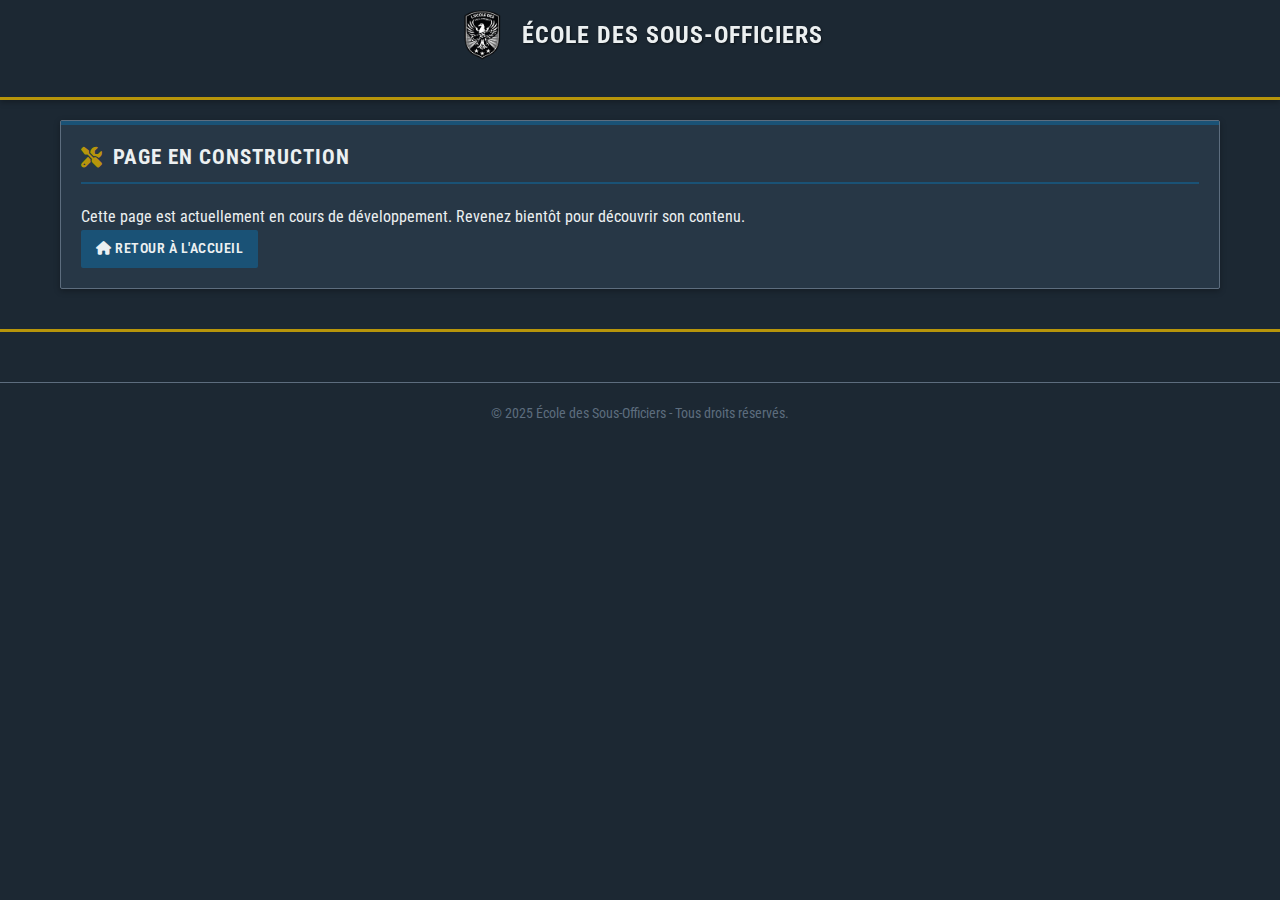
==== docs/caporal.html @ 9d7ea703 "ajout" ====
<!DOCTYPE html>
<html lang="fr">
<head>
    <meta charset="UTF-8">
    <meta name="viewport" content="width=device-width, initial-scale=1.0">
    <title>Page en construction</title>
    <link rel="stylesheet" href="../css/styles.css">
    <link rel="stylesheet" href="https://cdnjs.cloudflare.com/ajax/libs/font-awesome/6.4.0/css/all.min.css">
    <link href="https://fonts.googleapis.com/css2?family=Roboto+Condensed:wght@400;600;700&display=swap" rel="stylesheet">
</head>
<body>
    <header id="site-header">
        <div class="logo-container">
            <img src="../assets/logo.png" alt="Logo de l'École des Sous-Officiers">
            <h1>École des Sous-Officiers</h1>
        </div>
    </header>
    
    <div class="main-container">
        <section class="construction-section">
            <h2><i class="fas fa-tools"></i> Page en construction</h2>
            <p>Cette page est actuellement en cours de développement. Revenez bientôt pour découvrir son contenu.</p>
            <a href="../index.html" class="military-btn"><i class="fas fa-home"></i> Retour à l'accueil</a>
        </section>
    </div>

    <footer>
        <div class="footer-bottom">
            <p>&copy; 2025 École des Sous-Officiers - Tous droits réservés.</p>
        </div>
    </footer>
</body>
</html>
---- css/styles.css ----
/* Variables pour faciliter la cohérence et les modifications */
:root {
    --primary-color: #1a5276; /* Bleu militaire */
    --secondary-color: #117a65; /* Vert militaire */
    --accent-color: #b7950b; /* Or militaire */
    --dark-bg: #1c2833; /* Fond sombre */
    --medium-bg: #273746; /* Fond médium */
    --light-bg: #34495e; /* Fond clair */
    --text-color: #ecf0f1;
    --border-color: #5d6d7e;
    --success-color: #27ae60;
    --warning-color: #f39c12;
    --box-shadow: 0 2px 6px rgba(0, 0, 0, 0.3);
    --transition: all 0.2s ease;
    --border-radius: 2px;
    --header-height: 100px;
}

/* Reset et styles de base */
* {
    margin: 0;
    padding: 0;
    box-sizing: border-box;
}

body {
    font-family: 'Roboto Condensed', 'Arial Narrow', Arial, sans-serif;
    background-color: var(--dark-bg);
    color: var(--text-color);
    line-height: 1.6;
    padding-top: var(--header-height);
    background-image: url('assets/subtle-pattern.png');
    background-repeat: repeat;
}

/* Améliorations de l'en-tête - style militaire avec bordure inférieure */
header {
    background-color: var(--dark-bg);
    border-bottom: 3px solid var(--accent-color);
    padding: 10px 20px;
    box-shadow: var(--box-shadow);
    position: fixed;
    top: 0;
    left: 0;
    right: 0;
    z-index: 100;
    display: flex;
    flex-direction: column;
    align-items: center;
    height: var(--header-height);
}

.logo-container {
    text-align: center;
    display: flex;
    align-items: center;
    margin-bottom: 10px;
}

.logo-container img {
    width: 50px;
    height: auto;
    margin-right: 15px;
}

h1 {
    font-size: 1.5rem;
    font-weight: 700;
    text-transform: uppercase;
    letter-spacing: 1px;
    color: var(--text-color);
    text-shadow: 1px 1px 2px rgba(0, 0, 0, 0.5);
}

/* Navigation style militaire */
nav {
    width: 100%;
    background-color: var(--medium-bg);
    border-top: 1px solid var(--border-color);
    border-bottom: 1px solid var(--border-color);
}

nav ul {
    display: flex;
    justify-content: center;
    list-style: none;
    max-width: 900px;
    margin: 0 auto;
    padding: 0;
}

nav ul li {
    flex: 1;
    text-align: center;
    position: relative;
    border-right: 1px solid var(--border-color);
}

nav ul li:last-child {
    border-right: none;
}

nav ul li a {
    color: var(--text-color);
    text-decoration: none;
    font-weight: 600;
    padding: 10px 15px;
    transition: var(--transition);
    display: block;
    text-transform: uppercase;
    font-size: 0.9rem;
    letter-spacing: 0.5px;
}

nav ul li a::after {
    content: '';
    position: absolute;
    width: 0;
    height: 3px;
    bottom: 0;
    left: 50%;
    background-color: var(--accent-color);
    transition: all 0.3s ease;
}

nav ul li a:hover::after, 
nav ul li a.active::after {
    width: 100%;
    left: 0;
}

nav ul li a:hover, 
nav ul li a.active {
    background-color: rgba(255, 255, 255, 0.05);
}

/* Conteneur principal responsif */
.main-container {
    max-width: 1200px;
    margin: 20px auto;
    padding: 0 20px;
}

/* Breadcrumb militaire */
.breadcrumb {
    background-color: var(--medium-bg);
    padding: 8px 15px;
    border-radius: var(--border-radius);
    margin-bottom: 20px;
    border-left: 4px solid var(--accent-color);
    font-size: 0.85rem;
}

.breadcrumb ul {
    display: flex;
    list-style: none;
    flex-wrap: wrap;
}

.breadcrumb li {
    display: flex;
    align-items: center;
    margin-right: 5px;
}

.breadcrumb li:not(:last-child)::after {
    content: '›';
    margin-left: 5px;
    color: var(--border-color);
}

.breadcrumb a {
    color: var(--accent-color);
    text-decoration: none;
}

.breadcrumb a:hover {
    text-decoration: underline;
}

/* Grille pour les sections principales */
.grid-container {
    display: grid;
    grid-template-columns: repeat(auto-fit, minmax(300px, 1fr));
    gap: 20px;
    margin-bottom: 30px;
}

/* Style militaire pour les sections */
section {
    background-color: var(--medium-bg);
    border: 1px solid var(--border-color);
    border-radius: var(--border-radius);
    padding: 20px;
    box-shadow: var(--box-shadow);
    position: relative;
}

section::before {
    content: '';
    position: absolute;
    top: 0;
    left: 0;
    right: 0;
    height: 4px;
    background-color: var(--primary-color);
}

/* Titre des sections style militaire */
h2 {
    color: var(--text-color);
    font-size: 1.3rem;
    margin-bottom: 20px;
    padding-bottom: 8px;
    text-transform: uppercase;
    letter-spacing: 1px;
    border-bottom: 2px solid var(--primary-color);
    display: flex;
    align-items: center;
}

h2 i {
    margin-right: 10px;
    color: var(--accent-color);
}

/* Tuiles militaires pour l'accès rapide */
.military-tiles {
    display: grid;
    grid-template-columns: repeat(auto-fill, minmax(140px, 1fr));
    gap: 15px;
}

.military-tile {
    background-color: var(--light-bg);
    border: 1px solid var(--border-color);
    border-radius: var(--border-radius);
    padding: 15px 10px;
    text-align: center;
    transition: var(--transition);
    text-decoration: none;
    color: var(--text-color);
    position: relative;
    overflow: hidden;
}

.military-tile:hover {
    transform: translateY(-3px);
    box-shadow: var(--box-shadow);
    border-color: var(--accent-color);
}

.military-tile i {
    font-size: 24px;
    margin-bottom: 10px;
    color: var(--primary-color);
    display: block;
}

.military-tile .title {
    font-weight: 600;
    font-size: 0.9rem;
}

.military-badge {
    position: absolute;
    top: 0;
    right: 0;
    background-color: var(--accent-color);
    color: var(--dark-bg);
    font-size: 0.7rem;
    padding: 2px 6px;
    font-weight: bold;
    text-transform: uppercase;
}

/* Cartes style militaire */
.military-card {
    background-color: var(--light-bg);
    border: 1px solid var(--border-color);
    border-radius: var(--border-radius);
    margin-bottom: 15px;
    overflow: hidden;
}

.military-card-header {
    background-color: var(--primary-color);
    color: var(--text-color);
    padding: 10px 15px;
    font-weight: 600;
    text-transform: uppercase;
    letter-spacing: 0.5px;
    font-size: 1rem;
    border-bottom: 2px solid var(--accent-color);
}

.military-card-body {
    padding: 15px;
}

.military-card-footer {
    background-color: rgba(0, 0, 0, 0.1);
    padding: 10px 15px;
    text-align: right;
    border-top: 1px solid var(--border-color);
}

/* Listes style militaire */
.military-list {
    list-style: none;
    width: 100%;
}

.military-list li {
    margin-bottom: 8px;
}

.military-list li a {
    display: flex;
    align-items: center;
    padding: 8px 12px;
    background-color: var(--dark-bg);
    color: var(--text-color);
    text-decoration: none;
    transition: var(--transition);
    border-left: 3px solid var(--primary-color);
}

.military-list li a:hover {
    background-color: var(--medium-bg);
    border-left-color: var(--accent-color);
}

.military-list li a i {
    margin-right: 8px;
    color: var(--accent-color);
    width: 20px;
    text-align: center;
}

/* Bouton style militaire */
.military-btn {
    background-color: var(--primary-color);
    color: var(--text-color);
    border: none;
    padding: 8px 15px;
    font-weight: 600;
    text-transform: uppercase;
    letter-spacing: 0.5px;
    font-size: 0.85rem;
    cursor: pointer;
    transition: var(--transition);
    text-decoration: none;
    display: inline-block;
    border-radius: var(--border-radius);
}

.military-btn:hover {
    background-color: var(--secondary-color);
}

/* Recherche style militaire */
.search-container {
    position: relative;
    margin-bottom: 20px;
}

.military-search {
    width: 100%;
    padding: 10px 40px 10px 15px;
    background-color: var(--dark-bg);
    border: 1px solid var(--border-color);
    color: var(--text-color);
    border-radius: var(--border-radius);
    font-size: 0.9rem;
}

.military-search:focus {
    outline: none;
    border-color: var(--primary-color);
    box-shadow: 0 0 0 2px rgba(26, 82, 118, 0.3);
}

.search-button {
    position: absolute;
    right: 0;
    top: 0;
    height: 100%;
    width: 40px;
    background-color: transparent;
    border: none;
    color: var(--accent-color);
    cursor: pointer;
    display: flex;
    align-items: center;
    justify-content: center;
}

/* Tags de recherche style militaire */
.military-tags {
    display: flex;
    flex-wrap: wrap;
    gap: 8px;
    margin-top: 15px;
}

.military-tag {
    background-color: var(--dark-bg);
    border: 1px solid var(--border-color);
    color: var(--text-color);
    padding: 5px 10px;
    font-size: 0.8rem;
    border-radius: var(--border-radius);
    text-decoration: none;
    transition: var(--transition);
}

.military-tag:hover {
    background-color: var(--primary-color);
    border-color: var(--primary-color);
}

/* Pied de page style militaire */
footer {
    background-color: var(--dark-bg);
    border-top: 3px solid var(--accent-color);
    padding: 30px 0 15px;
    margin-top: 40px;
}

.footer-content {
    max-width: 1200px;
    margin: 0 auto;
    display: grid;
    grid-template-columns: repeat(auto-fit, minmax(200px, 1fr));
    gap: 30px;
    padding: 0 20px;
}

.footer-section h3 {
    color: var(--accent-color);
    font-size: 1.1rem;
    margin-bottom: 15px;
    text-transform: uppercase;
    letter-spacing: 0.5px;
    position: relative;
    padding-bottom: 8px;
}

.footer-section h3::after {
    content: '';
    position: absolute;
    bottom: 0;
    left: 0;
    width: 40px;
    height: 2px;
    background-color: var(--accent-color);
}

.footer-section ul {
    list-style: none;
}

.footer-section ul li {
    margin-bottom: 8px;
}

.footer-section ul li a {
    color: var(--text-color);
    text-decoration: none;
    transition: var(--transition);
    font-size: 0.9rem;
    display: block;
}

.footer-section ul li a:hover {
    color: var(--accent-color);
    padding-left: 5px;
}

.footer-bottom {
    text-align: center;
    padding-top: 20px;
    margin-top: 20px;
    border-top: 1px solid var(--border-color);
    font-size: 0.85rem;
    color: var(--border-color);
}

/* Bouton retour en haut style militaire */
.back-to-top {
    position: fixed;
    bottom: 20px;
    right: 20px;
    width: 40px;
    height: 40px;
    background-color: var(--primary-color);
    color: var(--text-color);
    border-radius: var(--border-radius);
    display: flex;
    align-items: center;
    justify-content: center;
    cursor: pointer;
    opacity: 0;
    visibility: hidden;
    transition: var(--transition);
    z-index: 90;
    border: 1px solid var(--border-color);
}

.back-to-top.visible {
    opacity: 1;
    visibility: visible;
}

.back-to-top:hover {
    background-color: var(--secondary-color);
}

/* Adaptation pour mobile */
@media (max-width: 768px) {
    header {
        height: auto;
        padding-bottom: 0;
    }
    
    .logo-container {
        margin-bottom: 5px;
    }
    
    h1 {
        font-size: 1.2rem;
    }
    
    nav ul {
        overflow-x: auto;
        -webkit-overflow-scrolling: touch;
        padding-bottom: 5px;
    }
    
    nav ul li {
        flex: 0 0 auto;
    }
    
    nav ul li a {
        padding: 8px 12px;
        font-size: 0.8rem;
    }
    
    body {
        padding-top: 120px;
    }
    
    .grid-container {
        grid-template-columns: 1fr;
    }
    
    .military-tiles {
        grid-template-columns: repeat(auto-fill, minmax(120px, 1fr));
    }
}

/* Message d'accueil style militaire */
.welcome-message {
    position: fixed;
    top: 0;
    left: 0;
    right: 0;
    bottom: 0;
    background-color: rgba(0, 0, 0, 0.8);
    display: flex;
    align-items: center;
    justify-content: center;
    z-index: 9999;
    opacity: 0;
    visibility: hidden;
    transition: all 0.3s ease;
}

.welcome-message.show {
    opacity: 1;
    visibility: visible;
}

.welcome-content {
    background-color: var(--medium-bg);
    border: 2px solid var(--accent-color);
    border-radius: var(--border-radius);
    width: 90%;
    max-width: 500px;
    overflow: hidden;
}

.welcome-header {
    background-color: var(--primary-color);
    padding: 15px;
    display: flex;
    justify-content: space-between;
    align-items: center;
    border-bottom: 2px solid var(--accent-color);
}

.welcome-header h3 {
    margin: 0;
    color: var(--text-color);
    font-size: 1.2rem;
    text-transform: uppercase;
    letter-spacing: 0.5px;
}

#welcome-close {
    background: none;
    border: none;
    color: var(--text-color);
    font-size: 1.5rem;
    cursor: pointer;
    padding: 0;
    line-height: 1;
}

.welcome-body {
    padding: 20px;
}

.welcome-footer {
    padding: 10px 20px 20px;
    text-align: center;
}

/* Badge de notification style militaire */
.notification-badge {
    display: inline-block;
    background-color: var(--warning-color);
    color: var(--dark-bg);
    font-size: 0.7rem;
    padding: 1px 5px;
    border-radius: 10px;
    font-weight: bold;
    margin-left: 5px;
    vertical-align: top;
}

/* Tableau style militaire */
.military-table {
    width: 100%;
    border-collapse: collapse;
    margin-bottom: 20px;
}

.military-table th {
    background-color: var(--primary-color);
    color: var(--text-color);
    text-align: left;
    padding: 10px;
    font-weight: 600;
    text-transform: uppercase;
    font-size: 0.85rem;
    letter-spacing: 0.5px;
    border: 1px solid var(--border-color);
}

.military-table td {
    padding: 8px 10px;
    border: 1px solid var(--border-color);
    background-color: var(--light-bg);
}

.military-table tr:nth-child(even) td {
    background-color: var(--medium-bg);
}

.military-table tr:hover td {
    background-color: rgba(183, 149, 11, 0.1);
}
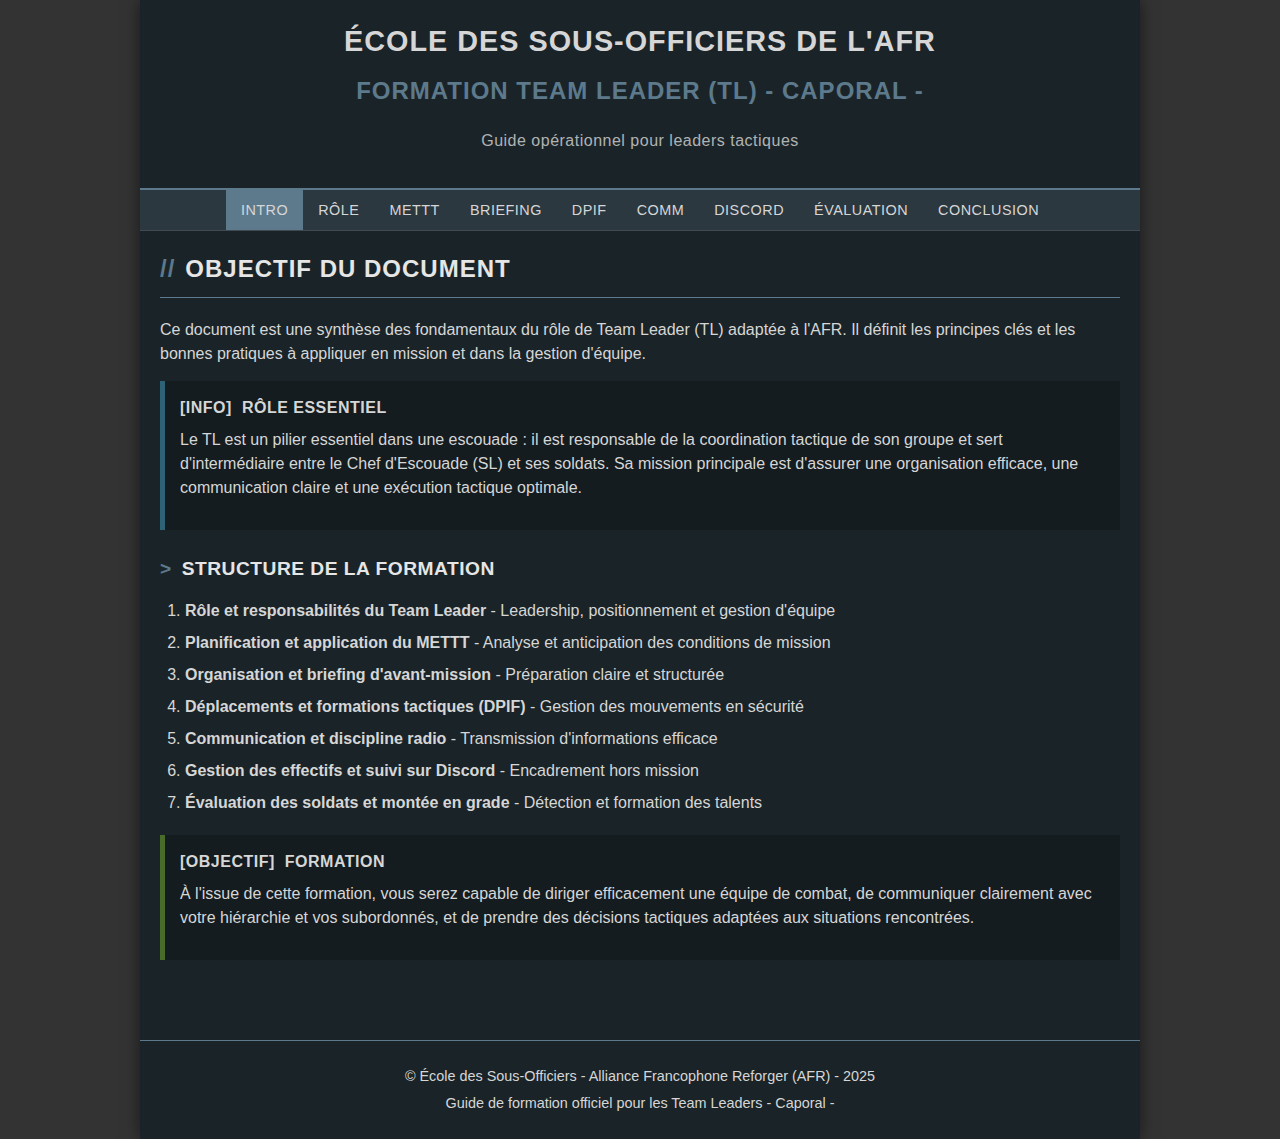
==== commit fd3d968d: "e" ====
--- a/docs/caporal.html
+++ b/docs/caporal.html
@@ -3,31 +3,1287 @@
 <head>
     <meta charset="UTF-8">
     <meta name="viewport" content="width=device-width, initial-scale=1.0">
-    <title>Page en construction</title>
-    <link rel="stylesheet" href="../css/styles.css">
-    <link rel="stylesheet" href="https://cdnjs.cloudflare.com/ajax/libs/font-awesome/6.4.0/css/all.min.css">
-    <link href="https://fonts.googleapis.com/css2?family=Roboto+Condensed:wght@400;600;700&display=swap" rel="stylesheet">
+    <title>Formation Team Leader (TL) - AFR</title>
+    <style>
+        :root {
+            --primary-color: #1a2428;
+            --secondary-color: #2c3840;
+            --accent-color: #5d7a8c;
+            --light-color: #e6e6e6;
+            --dark-color: #333333;
+            --border-color: #414a50;
+            --success-color: #4a6c2a;
+            --warning-color: #9a7d2e;
+            --danger-color: #7a3434;
+            --info-color: #2d6277;
+            --text-color: #d6d6d6;
+        }
+        
+        * {
+            box-sizing: border-box;
+            margin: 0;
+            padding: 0;
+        }
+        
+        body {
+            font-family: 'Arial', sans-serif;
+            line-height: 1.5;
+            color: var(--text-color);
+            background-color: var(--dark-color);
+        }
+        
+        /* Container principal */
+        .container {
+            max-width: 1000px;
+            margin: 0 auto;
+            padding: 0;
+            background-color: var(--primary-color);
+            box-shadow: 0 0 15px rgba(0, 0, 0, 0.5);
+        }
+        
+        /* En-tête */
+        header {
+            background-color: var(--primary-color);
+            color: var(--text-color);
+            padding: 20px;
+            text-align: center;
+            position: relative;
+            border-bottom: 2px solid var(--accent-color);
+        }
+        
+        .logo {
+            width: 150px;
+            height: auto;
+            margin: 0 auto 15px;
+            display: block;
+        }
+        
+        header h1 {
+            font-size: 1.8rem;
+            margin: 0;
+            font-weight: 600;
+            text-transform: uppercase;
+            letter-spacing: 1px;
+        }
+        
+        header h2 {
+            font-size: 1.5rem;
+            margin: 10px 0;
+            font-weight: 600;
+            color: var(--accent-color);
+            text-transform: uppercase;
+            letter-spacing: 1px;
+            border-bottom: none;
+        }
+        
+        header h2::before {
+            content: none;
+        }
+        
+        header p {
+            font-size: 1rem;
+            opacity: 0.8;
+            margin-top: 5px;
+            letter-spacing: 0.5px;
+        }
+        
+        /* Navigation */
+        nav {
+            background-color: var(--secondary-color);
+            position: sticky;
+            top: 0;
+            z-index: 100;
+            border-bottom: 1px solid var(--border-color);
+        }
+        
+        .nav-container {
+            display: flex;
+            justify-content: center;
+            flex-wrap: wrap;
+        }
+        
+        .nav-btn {
+            color: var(--text-color);
+            text-decoration: none;
+            padding: 12px 15px;
+            display: inline-block;
+            font-weight: 500;
+            transition: background-color 0.3s;
+            cursor: pointer;
+            border: none;
+            background: none;
+            font-size: 0.9rem;
+            text-align: center;
+            text-transform: uppercase;
+            letter-spacing: 0.5px;
+        }
+        
+        .nav-btn:hover, .nav-btn.active {
+            background-color: var(--accent-color);
+        }
+        
+        /* Contenu principal */
+        .content {
+            padding: 20px;
+        }
+        
+        .section {
+            display: none;
+            animation: fadeIn 0.5s;
+            margin-bottom: 30px;
+        }
+        
+        .section.active {
+            display: block;
+        }
+        
+        @keyframes fadeIn {
+            from { opacity: 0; }
+            to { opacity: 1; }
+        }
+        
+        /* Titres */
+        h2 {
+            color: var(--light-color);
+            margin-bottom: 20px;
+            padding-bottom: 10px;
+            border-bottom: 1px solid var(--accent-color);
+            font-size: 1.5rem;
+            text-transform: uppercase;
+            letter-spacing: 1px;
+        }
+        
+        h2::before {
+            content: "//";
+            color: var(--accent-color);
+            margin-right: 10px;
+        }
+        
+        h3 {
+            color: var(--light-color);
+            margin-top: 25px;
+            margin-bottom: 15px;
+            font-size: 1.2rem;
+            text-transform: uppercase;
+            letter-spacing: 0.5px;
+        }
+        
+        h3::before {
+            content: ">";
+            color: var(--accent-color);
+            margin-right: 10px;
+        }
+        
+        h4 {
+            color: var(--light-color);
+            margin-top: 20px;
+            margin-bottom: 10px;
+            font-size: 1.1rem;
+        }
+        
+        /* Texte */
+        p {
+            margin-bottom: 15px;
+        }
+        
+        ul, ol {
+            margin-bottom: 20px;
+            padding-left: 25px;
+        }
+        
+        li {
+            margin-bottom: 8px;
+        }
+        
+        /* Cartes */
+        .card-container {
+            display: grid;
+            grid-template-columns: 1fr;
+            gap: 15px;
+            margin: 20px 0;
+        }
+        
+        @media (min-width: 768px) {
+            .card-container {
+                grid-template-columns: repeat(2, 1fr);
+            }
+        }
+        
+        .card {
+            border: 1px solid var(--border-color);
+            border-radius: 0;
+            overflow: hidden;
+            box-shadow: 0 2px 5px rgba(0, 0, 0, 0.3);
+            background-color: var(--secondary-color);
+            transition: transform 0.3s, box-shadow 0.3s;
+        }
+        
+        .card:hover {
+            transform: translateY(-3px);
+            box-shadow: 0 5px 15px rgba(0, 0, 0, 0.3);
+        }
+        
+        .card-header {
+            background-color: var(--accent-color);
+            color: var(--text-color);
+            padding: 10px 15px;
+            font-weight: 600;
+            font-size: 1rem;
+            text-transform: uppercase;
+            letter-spacing: 0.5px;
+        }
+        
+        .card-body {
+            padding: 15px;
+        }
+        
+        /* Alertes */
+        .alert {
+            padding: 15px;
+            margin-bottom: 20px;
+            border-left: 5px solid;
+            background-color: rgba(0, 0, 0, 0.2);
+        }
+        
+        .alert-title {
+            margin-bottom: 8px;
+            font-weight: 600;
+            display: flex;
+            align-items: center;
+            text-transform: uppercase;
+            letter-spacing: 0.5px;
+        }
+        
+        .alert-icon {
+            margin-right: 10px;
+            font-weight: bold;
+        }
+        
+        .alert-info {
+            border-color: var(--info-color);
+        }
+        
+        .alert-warning {
+            border-color: var(--warning-color);
+        }
+        
+        .alert-danger {
+            border-color: var(--danger-color);
+        }
+        
+        .alert-success {
+            border-color: var(--success-color);
+        }
+        
+        /* Exercices */
+        .exercise {
+            background-color: rgba(0, 0, 0, 0.2);
+            border: 1px solid var(--border-color);
+            border-left: 4px solid var(--accent-color);
+            padding: 15px;
+            margin: 20px 0;
+        }
+        
+        .exercise-title {
+            font-weight: 600;
+            margin-bottom: 10px;
+            color: var(--accent-color);
+            display: flex;
+            align-items: center;
+            text-transform: uppercase;
+            letter-spacing: 0.5px;
+        }
+        
+        .exercise-content {
+            margin-top: 10px;
+        }
+        
+        /* Sections spécifiques */
+        .checklist {
+            background-color: rgba(0, 0, 0, 0.2);
+            border: 1px solid var(--border-color);
+            padding: 15px;
+            margin: 20px 0;
+        }
+        
+        .checklist-item {
+            display: flex;
+            align-items: flex-start;
+            margin-bottom: 10px;
+        }
+        
+        .checklist-icon {
+            margin-right: 10px;
+            color: var(--success-color);
+        }
+        
+        /* METTT Box */
+        .mettt-box {
+            display: flex;
+            flex-direction: column;
+            margin: 20px 0;
+            gap: 10px;
+        }
+        
+        @media (min-width: 768px) {
+            .mettt-box {
+                flex-direction: row;
+                flex-wrap: wrap;
+            }
+            
+            .mettt-item {
+                flex: 1;
+                min-width: 180px;
+            }
+        }
+        
+        .mettt-item {
+            border: 1px solid var(--border-color);
+            padding: 15px;
+            background-color: rgba(0, 0, 0, 0.2);
+        }
+        
+        .mettt-letter {
+            font-size: 1.8rem;
+            font-weight: bold;
+            color: var(--accent-color);
+            margin-bottom: 10px;
+            display: block;
+        }
+        
+        /* DPIF Box */
+        .dpif-box {
+            display: flex;
+            flex-direction: column;
+            margin: 20px 0;
+            gap: 10px;
+        }
+        
+        @media (min-width: 768px) {
+            .dpif-box {
+                flex-direction: row;
+                flex-wrap: wrap;
+            }
+            
+            .dpif-item {
+                flex: 1;
+                min-width: 180px;
+            }
+        }
+        
+        .dpif-item {
+            border: 1px solid var(--border-color);
+            padding: 15px;
+            background-color: rgba(0, 0, 0, 0.2);
+        }
+        
+        .dpif-letter {
+            font-size: 1.8rem;
+            font-weight: bold;
+            color: var(--accent-color);
+            margin-bottom: 10px;
+            display: block;
+        }
+        
+        /* Formations */
+        .formations-container {
+            display: grid;
+            grid-template-columns: 1fr;
+            gap: 15px;
+            margin: 20px 0;
+        }
+        
+        @media (min-width: 768px) {
+            .formations-container {
+                grid-template-columns: repeat(2, 1fr);
+            }
+        }
+        
+        .formation-card {
+            border: 1px solid var(--border-color);
+            overflow: hidden;
+            background-color: var(--secondary-color);
+        }
+        
+        .formation-title {
+            background-color: var(--accent-color);
+            color: var(--text-color);
+            padding: 10px;
+            font-weight: 600;
+            text-transform: uppercase;
+            letter-spacing: 0.5px;
+        }
+        
+        .formation-body {
+            padding: 15px;
+        }
+        
+        .formation-diagram {
+            height: 150px;
+            display: flex;
+            align-items: center;
+            justify-content: center;
+            margin-bottom: 10px;
+            border: 1px solid var(--border-color);
+            background-color: rgba(0, 0, 0, 0.3);
+        }
+        
+        .formation-desc {
+            font-size: 0.9rem;
+        }
+        
+        /* Pied de page */
+        footer {
+            background-color: var(--primary-color);
+            color: var(--text-color);
+            text-align: center;
+            padding: 20px;
+            margin-top: 30px;
+            border-top: 1px solid var(--accent-color);
+        }
+        
+        footer p {
+            margin: 5px 0;
+            font-size: 0.9rem;
+        }
+        
+        /* Boutons */
+        .btn {
+            display: inline-block;
+            padding: 8px 16px;
+            background-color: var(--accent-color);
+            color: var(--text-color);
+            text-decoration: none;
+            font-weight: 500;
+            border: none;
+            cursor: pointer;
+            transition: background-color 0.3s;
+            text-transform: uppercase;
+            letter-spacing: 0.5px;
+        }
+        
+        .btn:hover {
+            background-color: var(--info-color);
+        }
+        
+        /* Impression */
+        @media print {
+            nav, .btn.print-btn {
+                display: none;
+            }
+            
+            .section {
+                display: block;
+                page-break-after: always;
+            }
+            
+            body {
+                font-size: 12pt;
+                background: white;
+                color: black;
+            }
+            
+            .container {
+                background-color: white;
+                box-shadow: none;
+            }
+            
+            header, footer {
+                background-color: white;
+                color: black;
+            }
+            
+            h2, h3, h4 {
+                color: black;
+            }
+        }
+        
+        /* Responsive */
+        @media (max-width: 768px) {
+            .nav-container {
+                display: grid;
+                grid-template-columns: repeat(3, 1fr);
+            }
+            
+            .nav-btn {
+                padding: 10px;
+                font-size: 0.75rem;
+            }
+            
+            header h1 {
+                font-size: 1.4rem;
+            }
+            
+            header h2 {
+                font-size: 1.2rem;
+            }
+            
+            .logo {
+                width: 120px;
+            }
+            
+            .content {
+                padding: 15px;
+            }
+        }
+    </style>
 </head>
 <body>
-    <header id="site-header">
-        <div class="logo-container">
-            <img src="../assets/logo.png" alt="Logo de l'École des Sous-Officiers">
-            <h1>École des Sous-Officiers</h1>
+    <div class="container">
+        <!-- En-tête -->
+        <header>
+        
+            <h1>École des Sous-Officiers de l'AFR</h1>
+            <h2>Formation Team Leader (TL) - Caporal -</h2>
+            <p>Guide opérationnel pour leaders tactiques</p>
+        </header>
+        
+        <!-- Navigation -->
+        <nav>
+            <div class="nav-container">
+                <button class="nav-btn active" data-section="intro">Intro</button>
+                <button class="nav-btn" data-section="role">Rôle</button>
+                <button class="nav-btn" data-section="mettt">METTT</button>
+                <button class="nav-btn" data-section="briefing">Briefing</button>
+                <button class="nav-btn" data-section="dpif">DPIF</button>
+                <button class="nav-btn" data-section="comm">Comm</button>
+                <button class="nav-btn" data-section="discord">Discord</button>
+                <button class="nav-btn" data-section="eval">Évaluation</button>
+                <button class="nav-btn" data-section="conclusion">Conclusion</button>
+            </div>
+        </nav>
+        
+        <!-- Contenu principal -->
+        <div class="content">
+            <!-- Introduction -->
+            <section id="intro" class="section active">
+                <h2>Objectif du document</h2>
+                
+                <p>Ce document est une synthèse des fondamentaux du rôle de Team Leader (TL) adaptée à l'AFR. Il définit les principes clés et les bonnes pratiques à appliquer en mission et dans la gestion d'équipe.</p>
+                
+                <div class="alert alert-info">
+                    <div class="alert-title"><span class="alert-icon">[INFO]</span> Rôle essentiel</div>
+                    <p>Le TL est un pilier essentiel dans une escouade : il est responsable de la coordination tactique de son groupe et sert d'intermédiaire entre le Chef d'Escouade (SL) et ses soldats. Sa mission principale est d'assurer une organisation efficace, une communication claire et une exécution tactique optimale.</p>
+                </div>
+                
+                <h3>Structure de la formation</h3>
+                <ol>
+                    <li><strong>Rôle et responsabilités du Team Leader</strong> - Leadership, positionnement et gestion d'équipe</li>
+                    <li><strong>Planification et application du METTT</strong> - Analyse et anticipation des conditions de mission</li>
+                    <li><strong>Organisation et briefing d'avant-mission</strong> - Préparation claire et structurée</li>
+                    <li><strong>Déplacements et formations tactiques (DPIF)</strong> - Gestion des mouvements en sécurité</li>
+                    <li><strong>Communication et discipline radio</strong> - Transmission d'informations efficace</li>
+                    <li><strong>Gestion des effectifs et suivi sur Discord</strong> - Encadrement hors mission</li>
+                    <li><strong>Évaluation des soldats et montée en grade</strong> - Détection et formation des talents</li>
+                </ol>
+                
+                <div class="alert alert-success">
+                    <div class="alert-title"><span class="alert-icon">[OBJECTIF]</span> Formation</div>
+                    <p>À l'issue de cette formation, vous serez capable de diriger efficacement une équipe de combat, de communiquer clairement avec votre hiérarchie et vos subordonnés, et de prendre des décisions tactiques adaptées aux situations rencontrées.</p>
+                </div>
+            </section>
+            
+            <!-- Rôle et responsabilités -->
+            <section id="role" class="section">
+                <h2>1. Rôle et responsabilités du TL</h2>
+                
+                <div class="alert alert-info">
+                    <div class="alert-title"><span class="alert-icon">[PRINCIPE]</span> Fondamental</div>
+                    <p>Un bon TL doit être un gestionnaire et un stratège, pas un simple combattant.</p>
+                </div>
+                
+                <h3>Leadership et prise de décision</h3>
+                <ul>
+                    <li>Transmettre les ordres du SL et assurer leur application.</li>
+                    <li>Organiser et coordonner son équipe en mission.</li>
+                    <li>Prioriser la sécurité et l'efficacité de son groupe.</li>
+                </ul>
+                
+                <h3>Positionnement en combat</h3>
+                <ul>
+                    <li>Observer la situation globale, ne pas être en première ligne.</li>
+                    <li>Ne tirer que si nécessaire pour maintenir une vision tactique large.</li>
+                    <li>Déléguer l'observation et l'engagement aux spécialistes (fusiliers, AT, snipers).</li>
+                </ul>
+                
+                <div class="card-container">
+                    <div class="card">
+                        <div class="card-header">Position idéale du TL</div>
+                        <div class="card-body">
+                            <p>En tant que TL, vous devez vous positionner généralement au milieu ou légèrement en retrait de votre groupe. Cela vous permet de :</p>
+                            <ul>
+                                <li>Avoir une vue d'ensemble sur votre équipe</li>
+                                <li>Communiquer facilement avec tous les membres</li>
+                                <li>Évaluer la situation tactique sans être directement engagé</li>
+                                <li>Garder un contact visuel avec le SL quand c'est possible</li>
+                            </ul>
+                        </div>
+                    </div>
+                    
+                    <div class="card">
+                        <div class="card-header">Prendre des décisions</div>
+                        <div class="card-body">
+                            <p>Pour prendre des décisions efficaces :</p>
+                            <ol>
+                                <li>Évaluez rapidement la situation (menaces, position amie, terrain)</li>
+                                <li>Identifiez les actions possibles</li>
+                                <li>Choisissez celle qui répond le mieux à l'objectif donné par le SL</li>
+                                <li>Donnez des ordres clairs et concis</li>
+                                <li>Vérifiez l'exécution et adaptez si nécessaire</li>
+                            </ol>
+                        </div>
+                    </div>
+                </div>
+                
+                <h3>Gestion des effectifs</h3>
+                <ul>
+                    <li>Assurer la cohésion du groupe et la bonne exécution des tâches.</li>
+                    <li>Connaître l'état de santé, les munitions et le moral de ses soldats.</li>
+                    <li>Veiller à la formation et à la progression de ses hommes.</li>
+                </ul>
+                
+                <div class="exercise">
+                    <div class="exercise-title"><span class="alert-icon">[EXERCICE]</span> Simulation</div>
+                    <div class="exercise-content">
+                        <p>Simulation de mission où le TL doit organiser son équipe et gérer différentes situations tactiques.</p>
+                        <p>Scénario : Votre équipe (4 hommes) doit sécuriser un bâtiment dans un village hostile. Le SL vous demande d'explorer le secteur nord pendant que le reste de l'escouade s'occupe du sud. Comment organisez-vous votre équipe ? Quelles instructions donnez-vous ? Comment réagissez-vous face à un contact ennemi ?</p>
+                    </div>
+                </div>
+            </section>
+            
+            <!-- METTT -->
+            <section id="mettt" class="section">
+                <h2>2. Planification - METTT</h2>
+                
+                <div class="alert alert-info">
+                    <div class="alert-title"><span class="alert-icon">[PRINCIPE]</span> Fondamental</div>
+                    <p>Une mission bien préparée est une mission à moitié gagnée.</p>
+                </div>
+                
+                <p>Le TL doit analyser et anticiper les conditions de la mission en utilisant la méthode METTT :</p>
+                
+                <div class="mettt-box">
+                    <div class="mettt-item">
+                        <span class="mettt-letter">M</span>
+                        <h4>Mission</h4>
+                        <p>Objectif principal (offensif, défensif, reconnaissance, etc.).</p>
+                    </div>
+                    
+                    <div class="mettt-item">
+                        <span class="mettt-letter">E</span>
+                        <h4>Ennemi</h4>
+                        <p>Emplacement, effectif, armement, tactiques possibles.</p>
+                    </div>
+                    
+                    <div class="mettt-item">
+                        <span class="mettt-letter">T</span>
+                        <h4>Terrain</h4>
+                        <p>Forêt, ville, montagne, visibilité, couvertures.</p>
+                    </div>
+                    
+                    <div class="mettt-item">
+                        <span class="mettt-letter">T</span>
+                        <h4>Temps</h4>
+                        <p>Durée de mission, heures critiques, météo.</p>
+                    </div>
+                    
+                    <div class="mettt-item">
+                        <span class="mettt-letter">T</span>
+                        <h4>Troupe</h4>
+                        <p>Effectifs, niveaux d'expérience, ressources, moral.</p>
+                    </div>
+                </div>
+                
+                <h3>Application pratique du METTT</h3>
+                
+                <div class="card-container">
+                    <div class="card">
+                        <div class="card-header">Questions à se poser</div>
+                        <div class="card-body">
+                            <ul>
+                                <li><strong>Mission :</strong> Quel est notre objectif précis ? Est-ce offensif ou défensif ?</li>
+                                <li><strong>Ennemi :</strong> Où sont-ils probablement positionnés ? Combien sont-ils ? Quelles armes ont-ils ?</li>
+                                <li><strong>Terrain :</strong> Quelles sont les zones de couverture ? Les lignes de vue ? Les points d'intérêt ?</li>
+                                <li><strong>Temps :</strong> Combien de temps avons-nous ? Jour ou nuit ? Conditions météo ?</li>
+                                <li><strong>Troupe :</strong> Quel est l'état de mon équipe ? Avons-nous les compétences nécessaires ?</li>
+                            </ul>
+                        </div>
+                    </div>
+                    
+                    <div class="card">
+                        <div class="card-header">Avantages d'une bonne analyse</div>
+                        <div class="card-body">
+                            <ul>
+                                <li>Meilleure anticipation des difficultés</li>
+                                <li>Réduction des surprises et imprévus</li>
+                                <li>Optimisation des ressources disponibles</li>
+                                <li>Adaptation des tactiques au contexte</li>
+                                <li>Augmentation des chances de succès</li>
+                            </ul>
+                        </div>
+                    </div>
+                </div>
+                
+                <div class="exercise">
+                    <div class="exercise-title"><span class="alert-icon">[EXERCICE]</span> Étude de cas</div>
+                    <div class="exercise-content">
+                        <p>Étude de cas avec analyse METTT et choix tactique optimal.</p>
+                        <p>Scénario : Votre équipe doit sécuriser un point de passage obligé la nuit, en terrain montagneux, avec des rapports indiquant des patrouilles ennemies équipées de vision nocturne. Vous disposez de 4 hommes dont un mitrailleur. Réalisez une analyse METTT complète et proposez une approche tactique.</p>
+                    </div>
+                </div>
+            </section>
+            
+            <!-- Briefing -->
+            <section id="briefing" class="section">
+                <h2>3. Briefing d'avant-mission</h2>
+                
+                <div class="alert alert-info">
+                    <div class="alert-title"><span class="alert-icon">[PRINCIPE]</span> Fondamental</div>
+                    <p>Un briefing clair évite la confusion et améliore la coordination.</p>
+                </div>
+                
+                <h3>Préparation de mission</h3>
+                <ul>
+                    <li>Utiliser METTT pour structurer la mission.</li>
+                    <li>Briefer les troupes : objectifs, environnement, tactiques à suivre.</li>
+                    <li>Analyser les points forts et faibles du terrain (couvrages, visibilité, danger potentiel).</li>
+                    <li>Attribuer les rôles et binômes pour maximiser l'efficacité du groupe.</li>
+                    <li>Définir les formations et rythmes de déplacement.</li>
+                    <li>Fixer les règles d'engagement : tir sur ordre, riposte, engagement prioritaire.</li>
+                    <li>Préciser les comportements face aux civils, véhicules et menaces aériennes.</li>
+                    <li>Prévoir un point de repli et un passage de lead en cas de nécessité.</li>
+                </ul>
+                
+                <h3>Structure d'un briefing efficace</h3>
+                
+                <div class="card-container">
+                    <div class="card">
+                        <div class="card-header">1. Introduction</div>
+                        <div class="card-body">
+                            <ul>
+                                <li>Présentation générale de la mission</li>
+                                <li>Contexte et importance de l'objectif</li>
+                                <li>Résultat attendu</li>
+                            </ul>
+                        </div>
+                    </div>
+                    
+                    <div class="card">
+                        <div class="card-header">2. Situation</div>
+                        <div class="card-body">
+                            <ul>
+                                <li>Analyse METTT</li>
+                                <li>Position des forces amies</li>
+                                <li>Menaces connues et suspectées</li>
+                            </ul>
+                        </div>
+                    </div>
+                    
+                    <div class="card">
+                        <div class="card-header">3. Mission</div>
+                        <div class="card-body">
+                            <ul>
+                                <li>Objectif spécifique de l'équipe</li>
+                                <li>Phases d'opération</li>
+                                <li>Conditions de réussite</li>
+                            </ul>
+                        </div>
+                    </div>
+                    
+                    <div class="card">
+                        <div class="card-header">4. Exécution</div>
+                        <div class="card-body">
+                            <ul>
+                                <li>Itinéraire et formations</li>
+                                <li>Attribution des rôles</li>
+                                <li>Règles d'engagement</li>
+                                <li>Procédures en cas d'imprévu</li>
+                            </ul>
+                        </div>
+                    </div>
+                </div>
+
+                <div class="card-container">
+                    <div class="card">
+                        <div class="card-header">5. Logistique</div>
+                        <div class="card-body">
+                            <ul>
+                                <li>Équipement nécessaire</li>
+                                <li>Munitions et ravitaillement</li>
+                                <li>Équipement nécessaire</li>
+                                <li>Munitions et ravitaillement</li>
+                                <li>Procédures médicales</li>
+                            </ul>
+                        </div>
+                    </div>
+                    
+                    <div class="card">
+                        <div class="card-header">6. Communication</div>
+                        <div class="card-body">
+                            <ul>
+                                <li>Fréquences radio</li>
+                                <li>Codes et procédures</li>
+                                <li>Signaux visuels</li>
+                            </ul>
+                        </div>
+                    </div>
+                </div>
+                
+                <div class="exercise">
+                    <div class="exercise-title"><span class="alert-icon">[EXERCICE]</span> Briefing</div>
+                    <div class="exercise-content">
+                        <p>Simulation de briefing structuré et test de compréhension des troupes.</p>
+                        <p>Scénario : Préparez un briefing complet pour une mission de sécurisation d'un village. Incluez tous les éléments essentiels. Après le briefing, posez des questions à vos soldats pour vérifier leur compréhension des objectifs et procédures.</p>
+                    </div>
+                </div>
+            </section>
+            
+            <!-- DPIF -->
+            <section id="dpif" class="section">
+                <h2>4. Déplacements tactiques - DPIF</h2>
+                
+                <div class="alert alert-info">
+                    <div class="alert-title"><span class="alert-icon">[PRINCIPE]</span> Fondamental</div>
+                    <p>Un bon déplacement permet d'éviter des pertes inutiles.</p>
+                </div>
+                
+                <p>Le TL doit gérer les déplacements de son groupe en utilisant la méthode DPIF :</p>
+                
+                <div class="dpif-box">
+                    <div class="dpif-item">
+                        <span class="dpif-letter">D</span>
+                        <h4>Direction</h4>
+                        <p>Objectif à atteindre.</p>
+                    </div>
+                    
+                    <div class="dpif-item">
+                        <span class="dpif-letter">P</span>
+                        <h4>Point précis</h4>
+                        <p>Position spécifique sur la carte.</p>
+                    </div>
+                    
+                    <div class="dpif-item">
+                        <span class="dpif-letter">I</span>
+                        <h4>Itinéraire</h4>
+                        <p>Chemin sécurisé à suivre.</p>
+                    </div>
+                    
+                    <div class="dpif-item">
+                        <span class="dpif-letter">F</span>
+                        <h4>Formation</h4>
+                        <p>Type de progression (colonne, ligne, V, échelon, etc.).</p>
+                    </div>
+                </div>
+                
+                <h3>Formations courantes et utilisation</h3>
+                
+                <div class="formations-container">
+                    <div class="formation-card">
+                        <div class="formation-title">Colonne</div>
+                        <div class="formation-body">
+                            <div class="formation-diagram">
+                                <svg width="100" height="120" viewBox="0 0 100 120">
+                                    <circle cx="50" cy="20" r="10" fill="#5d7a8c" />
+                                    <circle cx="50" cy="50" r="10" fill="#5d7a8c" />
+                                    <circle cx="50" cy="80" r="10" fill="#5d7a8c" />
+                                    <circle cx="50" cy="110" r="10" fill="#5d7a8c" />
+                                </svg>
+                            </div>
+                            <p class="formation-desc">Progression rapide en terrain urbain ou étroit. Bonne pour les déplacements sur route ou en forêt dense.</p>
+                        </div>
+                    </div>
+                    
+                    <div class="formation-card">
+                        <div class="formation-title">Ligne</div>
+                        <div class="formation-body">
+                            <div class="formation-diagram">
+                                <svg width="120" height="100" viewBox="0 0 120 100">
+                                    <circle cx="20" cy="50" r="10" fill="#5d7a8c" />
+                                    <circle cx="50" cy="50" r="10" fill="#5d7a8c" />
+                                    <circle cx="80" cy="50" r="10" fill="#5d7a8c" />
+                                    <circle cx="110" cy="50" r="10" fill="#5d7a8c" />
+                                </svg>
+                            </div>
+                            <p class="formation-desc">Maximiser la puissance de feu en terrain dégagé. Idéale pour les assauts frontaux ou la défense d'une position.</p>
+                        </div>
+                    </div>
+                    
+                    <div class="formation-card">
+                        <div class="formation-title">Échelon</div>
+                        <div class="formation-body">
+                            <div class="formation-diagram">
+                                <svg width="120" height="120" viewBox="0 0 120 120">
+                                    <circle cx="20" cy="20" r="10" fill="#5d7a8c" />
+                                    <circle cx="50" cy="50" r="10" fill="#5d7a8c" />
+                                    <circle cx="80" cy="80" r="10" fill="#5d7a8c" />
+                                    <circle cx="110" cy="110" r="10" fill="#5d7a8c" />
+                                </svg>
+                            </div>
+                            <p class="formation-desc">Se déplacer tout en conservant une couverture latérale. Bonne pour longer un mur ou une forêt.</p>
+                        </div>
+                    </div>
+                    
+                    <div class="formation-card">
+                        <div class="formation-title">Formation en V</div>
+                        <div class="formation-body">
+                            <div class="formation-diagram">
+                                <svg width="120" height="120" viewBox="0 0 120 120">
+                                    <circle cx="60" cy="20" r="10" fill="#5d7a8c" />
+                                    <circle cx="30" cy="60" r="10" fill="#5d7a8c" />
+                                    <circle cx="90" cy="60" r="10" fill="#5d7a8c" />
+                                    <circle cx="60" cy="100" r="10" fill="#5d7a8c" />
+                                </svg>
+                            </div>
+                            <p class="formation-desc">Progression avec appui mutuel. Adaptée aux terrains mixtes avec menaces potentielles sur les flancs.</p>
+                        </div>
+                    </div>
+                </div>
+                
+                <h3>Critères de choix d'une formation</h3>
+                <ul>
+                    <li><strong>Terrain</strong> - La configuration du terrain détermine souvent la formation la plus adaptée</li>
+                    <li><strong>Menace</strong> - La direction probable d'une menace influence la formation</li>
+                    <li><strong>Mission</strong> - Les objectifs offensifs ou défensifs nécessitent des formations différentes</li>
+                    <li><strong>Visibilité</strong> - Les conditions de jour/nuit ou météo peuvent imposer des formations plus serrées</li>
+                </ul>
+                
+                <div class="alert alert-warning">
+                    <div class="alert-title"><span class="alert-icon">[ATTENTION]</span> Important</div>
+                    <p>Une formation n'est pas figée ! Le TL doit être prêt à adapter la formation en fonction de l'évolution de la situation.</p>
+                </div>
+                
+                <div class="exercise">
+                    <div class="exercise-title"><span class="alert-icon">[EXERCICE]</span> Déplacement</div>
+                    <div class="exercise-content">
+                        <p>Déplacement en formation avec adaptation au terrain et aux menaces.</p>
+                        <p>Scénario : Votre équipe doit traverser une zone mixte comprenant un champ ouvert, puis une forêt, et enfin un petit village. Quelles formations utiliserez-vous pour chaque segment ? Comment gérerez-vous les transitions entre formations ?</p>
+                    </div>
+                </div>
+            </section>
+            
+            <!-- Communication -->
+            <section id="comm" class="section">
+                <h2>5. Communication radio</h2>
+                
+                <div class="alert alert-info">
+                    <div class="alert-title"><span class="alert-icon">[PRINCIPE]</span> Fondamental</div>
+                    <p>Un bon TL sait transmettre des informations claires et concises.</p>
+                </div>
+                
+                <h3>Standardisation des communications</h3>
+                <ul>
+                    <li>Privilégier des messages courts et précis.</li>
+                    <li>Transmettre des ordres clairs et éviter les discussions inutiles en combat.</li>
+                    <li>Utiliser des codes radio pour identifier les positions et statuts.</li>
+                    <li>Faire des rapports SITREP réguliers au SL.</li>
+                </ul>
+                
+                <h3>Structure d'un SITREP efficace</h3>
+                <div class="card-container">
+                    <div class="card">
+                        <div class="card-header">Format SITREP</div>
+                        <div class="card-body">
+                            <ol>
+                                <li><strong>Position</strong> - "Alpha à position Grizzly"</li>
+                                <li><strong>Situation</strong> - "En sécurité/sous feu/en déplacement"</li>
+                                <li><strong>Ennemis</strong> - "Contact avec 3 fantassins au Nord-Est"</li>
+                                <li><strong>Ressources</strong> - "Munitions 70%, un blessé léger"</li>
+                                <li><strong>Actions</strong> - "Maintenant position, demande instructions"</li>
+                            </ol>
+                        </div>
+                    </div>
+                    
+                    <div class="card">
+                        <div class="card-header">Exemple de communication</div>
+                        <div class="card-body">
+                            <p><strong>TL : </strong>"Sierra Leader, ici Alpha Leader. SITREP. Position Grizzly. Sous feu sporadique. Contact visuel avec 3 fantassins et un véhicule léger au Nord-Est, 300 mètres. Munitions 70%, un blessé léger. Maintenant position, demande instructions. À vous."</p>
+                            <p><strong>SL : </strong>"Alpha Leader, ici Sierra Leader. Reçu. Maintenez position et engagez les fantassins. Bravo va flanquer le véhicule. Je vous envoie le médic. Sierra Leader, terminé."</p>
+                        </div>
+                    </div>
+                </div>
+                
+                <h3>Conseils pour une communication efficace</h3>
+                <ul>
+                    <li><strong>Identifiez-vous clairement</strong> - "Alpha Leader à Sierra Leader"</li>
+                    <li><strong>Restez calme</strong> - même sous pression, gardez une voix posée</li>
+                    <li><strong>Soyez précis</strong> - utilisez des coordonnées, des points de repère identifiables</li>
+                    <li><strong>Confirmez la réception</strong> - "Reçu" ou répétez les informations critiques</li>
+                    <li><strong>Signalez la fin</strong> - "Terminé" ou "À vous" pour indiquer que vous avez fini</li>
+                </ul>
+                
+                <div class="alert alert-warning">
+                    <div class="alert-title"><span class="alert-icon">[ATTENTION]</span> Important</div>
+                    <p>La discipline radio est cruciale ! Une fréquence encombrée par des bavardages peut empêcher la transmission d'informations vitales au moment critique.</p>
+                </div>
+                
+                <div class="exercise">
+                    <div class="exercise-title"><span class="alert-icon">[EXERCICE]</span> Communication</div>
+                    <div class="exercise-content">
+                        <p>Simulation de mission avec communication radio obligatoire et consignes de transmission.</p>
+                        <p>Scénario : Votre équipe est séparée en deux binômes. Le premier binôme repère des ennemis pendant que le second est à couvert. Vous devez transmettre l'information et coordonner une action. Rédigez les échanges radio qui auraient lieu.</p>
+                    </div>
+                </div>
+            </section>
+            
+            <!-- Gestion Discord -->
+            <section id="discord" class="section">
+                <h2>6. Gestion Discord</h2>
+                
+                <div class="alert alert-info">
+                    <div class="alert-title"><span class="alert-icon">[PRINCIPE]</span> Fondamental</div>
+                    <p>Le rôle de TL ne s'arrête pas sur le terrain.</p>
+                </div>
+                
+                <h3>Encadrement des soldats</h3>
+                <ul>
+                    <li>Vérifier la présence et l'activité des joueurs.</li>
+                    <li>Signaler au SL les absences prolongées ou problèmes de discipline.</li>
+                    <li>Assister les nouveaux soldats dans leur intégration et formation.</li>
+                </ul>
+                
+                <h3>Organisation des entraînements</h3>
+                <ul>
+                    <li>Proposer des sessions régulières pour améliorer les compétences tactiques.</li>
+                    <li>Encourager la coopération et l'esprit d'équipe.</li>
+                </ul>
+                
+                <div class="card-container">
+                    <div class="card">
+                        <div class="card-header">Suivi des membres</div>
+                        <div class="card-body">
+                            <p>En tant que TL, vous devriez :</p>
+                            <ul>
+                                <li>Connaître les disponibilités habituelles de vos soldats</li>
+                                <li>Maintenir un contact régulier avec chaque membre</li>
+                                <li>Créer un canal Discord dédié à votre équipe</li>
+                                <li>Organiser des moments de camaraderie hors missions</li>
+                            </ul>
+                        </div>
+                    </div>
+                    
+                    <div class="card">
+                        <div class="card-header">Types d'entraînements</div>
+                        <div class="card-body">
+                            <p>Proposez différents types d'entraînements :</p>
+                            <ul>
+                                <li><strong>Tactiques</strong> - formations, assauts, défense</li>
+                                <li><strong>Communication</strong> - exercices radio, codes</li>
+                                <li><strong>Spécialité</strong> - tir, soutien médical, explosifs</li>
+                                <li><strong>Coordination</strong> - exercices inter-équipes</li>
+                            </ul>
+                        </div>
+                    </div>
+                </div>
+                
+                <h3>Gestion des conflits</h3>
+                <p>En tant que TL, vous serez parfois amené à gérer des tensions ou des désaccords :</p>
+                <ul>
+                    <li>Intervenez rapidement mais en privé</li>
+                    <li>Écoutez les deux parties sans prendre position immédiatement</li>
+                    <li>Rappelez les objectifs communs et l'importance de la cohésion</li>
+                    <li>Proposez des solutions concrètes</li>
+                    <li>Référez au SL si nécessaire, mais essayez de résoudre en interne d'abord</li>
+                </ul>
+                
+                <div class="exercise">
+                    <div class="exercise-title"><span class="alert-icon">[EXERCICE]</span> Entraînement</div>
+                    <div class="exercise-content">
+                        <p>Organisation d'un entraînement Discord avec briefing et débriefing.</p>
+                        <p>Scénario : Préparez un plan d'entraînement de 30 minutes pour votre équipe, axé sur les déplacements en milieu urbain. Détaillez les objectifs, les exercices, et comment vous comptez donner du feedback.</p>
+                    </div>
+                </div>
+            </section>
+            
+            <!-- Évaluation -->
+            <section id="eval" class="section">
+                <h2>7. Évaluation des soldats</h2>
+                
+                <div class="alert alert-info">
+                    <div class="alert-title"><span class="alert-icon">[PRINCIPE]</span> Fondamental</div>
+                    <p>Un TL doit être un mentor et un formateur pour ses hommes.</p>
+                </div>
+                
+                <h3>Suivi des performances</h3>
+                <ul>
+                    <li>Observer et analyser les compétences des soldats en mission.</li>
+                    <li>Identifier les joueurs prêts à monter en grade et en faire le rapport au SL.</li>
+                </ul>
+                
+                <h3>Préparation des promotions</h3>
+                <ul>
+                    <li>Aider les soldats à se préparer aux évaluations de grade.</li>
+                    <li>Proposer des mises en situation et tests pratiques.</li>
+                </ul>
+                
+                <h3>Critères d'évaluation</h3>
+                <div class="card-container">
+                    <div class="card">
+                        <div class="card-header">Compétences tactiques</div>
+                        <div class="card-body">
+                            <ul>
+                                <li>Utilisation correcte des formations</li>
+                                <li>Sens du positionnement</li>
+                                <li>Adaptation aux situations imprévues</li>
+                                <li>Respect des consignes et objectifs</li>
+                            </ul>
+                        </div>
+                    </div>
+                    
+                    <div class="card">
+                        <div class="card-header">Communication</div>
+                        <div class="card-body">
+                            <ul>
+                                <li>Clarté des transmissions</li>
+                                <li>Utilisation des codes et procédures</li>
+                                <li>Capacité à rapporter des informations pertinentes</li>
+                                <li>Discipline radio</li>
+                            </ul>
+                        </div>
+                    </div>
+                </div>
+                <div class="card-container">
+                    <div class="card">
+                        <div class="card-header">Esprit d'équipe</div>
+                        <div class="card-body">
+                            <ul>
+                                <li>Coopération avec les autres membres</li>
+                                <li>Assistance aux coéquipiers</li>
+                                <li>Partage des ressources</li>
+                                <li>Attitude positive et constructive</li>
+                            </ul>
+                        </div>
+                    </div>
+                    
+                    <div class="card">
+                        <div class="card-header">Leadership potentiel</div>
+                        <div class="card-body">
+                            <ul>
+                                <li>Prise d'initiative adaptée</li>
+                                <li>Capacité à guider spontanément</li>
+                                <li>Résolution de problèmes</li>
+                                <li>Calme sous pression</li>
+                            </ul>
+                        </div>
+                    </div>
+                </div>
+                
+                <div class="exercise">
+                    <div class="exercise-title"><span class="alert-icon">[EXERCICE]</span> Évaluation</div>
+                    <div class="exercise-content">
+                        <p>Rédaction d'un rapport d'évaluation pour un soldat.</p>
+                        <p>Scénario : Vous avez un soldat qui montre un bon potentiel mais qui a encore quelques lacunes. Rédigez un rapport complet évaluant ses forces, ses faiblesses, et vos recommandations pour sa progression.</p>
+                    </div>
+                </div>
+            </section>
+            
+            <!-- Conclusion -->
+            <section id="conclusion" class="section">
+                <h2>Conclusion et Validation</h2>
+                
+                <div class="exercise">
+                    <div class="exercise-title"><span class="alert-icon">[VALIDATION]</span> Un TL doit prouver sa capacité à :</div>
+                    <div class="exercise-content">
+                        <div class="checklist">
+                            <div class="checklist-item">
+                                <span class="checklist-icon">✓</span>
+                                <p>Appliquer les principes METTT et DPIF.</p>
+                            </div>
+                            
+                            <div class="checklist-item">
+                                <span class="checklist-icon">✓</span>
+                                <p>Gérer efficacement un groupe en mission et en dehors.</p>
+                            </div>
+                            
+                            <div class="checklist-item">
+                                <span class="checklist-icon">✓</span>
+                                <p>Communiquer clairement et efficacement.</p>
+                            </div>
+                            
+                            <div class="checklist-item">
+                                <span class="checklist-icon">✓</span>
+                                <p>Encadrer et faire progresser ses soldats.</p>
+                            </div>
+                            
+                            <div class="checklist-item">
+                                <span class="checklist-icon">✓</span>
+                                <p>Réussir une épreuve finale combinant test théorique et mise en situation réelle.</p>
+                            </div>
+                        </div>
+                    </div>
+                </div>
+                
+                <p>Cette formation constitue une base solide pour former des Team Leaders compétents et efficaces au sein de l'AFR. Chaque candidat devra pratiquer régulièrement et appliquer ces principes en mission pour progresser.</p>
+                
+                <div class="alert alert-success">
+                    <div class="alert-title"><span class="alert-icon">[OBJECTIF]</span> Mission</div>
+                    <p>Soyez le leader dont votre équipe a besoin.</p>
+                </div>
+                
+                <h3>Résumé des compétences clés</h3>
+                <ul>
+                    <li><strong>Tactique</strong> - Maîtrise du METTT, DPIF et des formations</li>
+                    <li><strong>Communication</strong> - Clarté des ordres et discipline radio</li>
+                    <li><strong>Leadership</strong> - Gestion d'équipe sur le terrain et sur Discord</li>
+                    <li><strong>Organisation</strong> - Préparation des missions et des entraînements</li>
+                    <li><strong>Mentorat</strong> - Développement des compétences de chaque soldat</li>
+                </ul>
+                
+                <div class="card-container">
+                    <div class="card">
+                        <div class="card-header">Après la formation</div>
+                        <div class="card-body">
+                            <p>Une fois formé, un TL doit continuer à :</p>
+                            <ul>
+                                <li>Participer régulièrement aux missions</li>
+                                <li>Rester informé des nouvelles tactiques</li>
+                                <li>Échanger avec les autres TL</li>
+                                <li>Être ouvert aux retours d'expérience</li>
+                                <li>Toujours chercher à s'améliorer</li>
+                            </ul>
+                        </div>
+                    </div>
+                    
+                    <div class="card">
+                        <div class="card-header">Ressources supplémentaires</div>
+                        <div class="card-body">
+                            <p>Pour approfondir vos connaissances :</p>
+                            <ul>
+                                <li>Guide des communications radio AFR</li>
+                                <li>Manuel des formations tactiques</li>
+                                <li>Tutoriels sur les systèmes d'armes</li>
+                                <li>Bibliothèque de briefings modèles</li>
+                                <li>Vidéos d'entraînement AFR</li>
+                            </ul>
+                        </div>
+                    </div>
+                </div>
+            </section>
         </div>
-    </header>
+        
+        <!-- Pied de page -->
+        <footer>
+            <p>© École des Sous-Officiers - Alliance Francophone Reforger (AFR) - 2025</p>
+            <p>Guide de formation officiel pour les Team Leaders - Caporal -</p>
+            
+        </footer>
+    </div>
     
-    <div class="main-container">
-        <section class="construction-section">
-            <h2><i class="fas fa-tools"></i> Page en construction</h2>
-            <p>Cette page est actuellement en cours de développement. Revenez bientôt pour découvrir son contenu.</p>
-            <a href="../index.html" class="military-btn"><i class="fas fa-home"></i> Retour à l'accueil</a>
-        </section>
-    </div>
-
-    <footer>
-        <div class="footer-bottom">
-            <p>&copy; 2025 École des Sous-Officiers - Tous droits réservés.</p>
-        </div>
-    </footer>
+    <script>
+        // Navigation entre les sections
+        document.querySelectorAll('.nav-btn').forEach(button => {
+            button.addEventListener('click', () => {
+                // Désactiver tous les boutons et sections
+                document.querySelectorAll('.nav-btn').forEach(btn => btn.classList.remove('active'));
+                document.querySelectorAll('.section').forEach(section => section.classList.remove('active'));
+                
+                // Activer le bouton cliqué
+                button.classList.add('active');
+                
+                // Activer la section correspondante
+                const sectionId = button.dataset.section;
+                document.getElementById(sectionId).classList.add('active');
+            });
+        });
+    </script>
 </body>
 </html>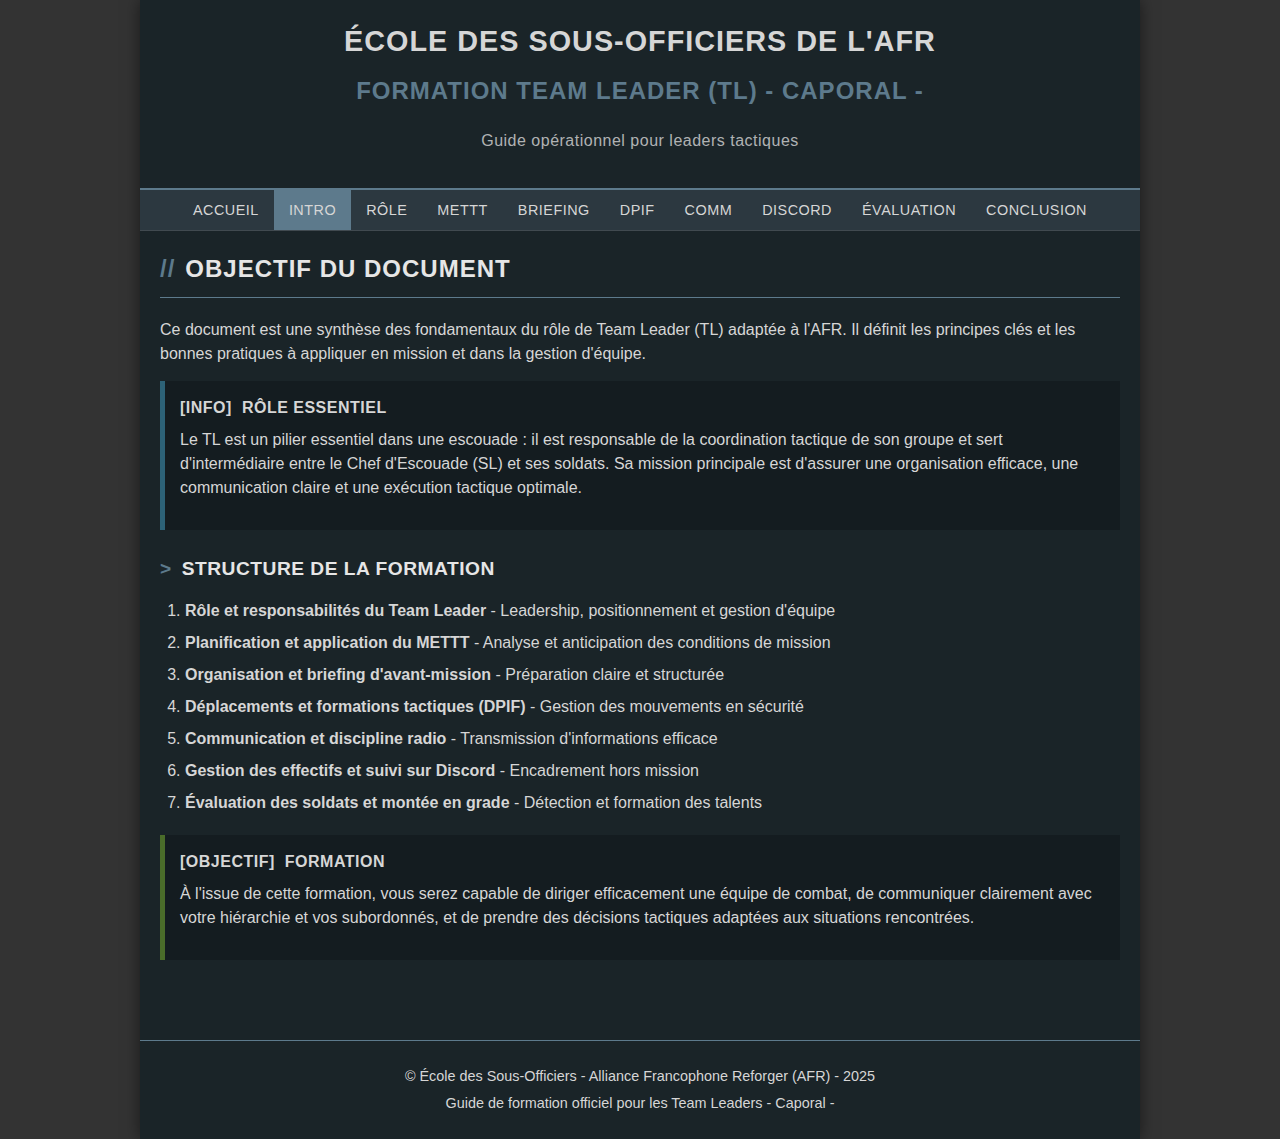
==== commit 211adb52: "re" ====
--- a/docs/caporal.html
+++ b/docs/caporal.html
@@ -541,6 +541,11 @@
         <!-- Navigation -->
         <nav>
             <div class="nav-container">
+                
+                <a href="../index.html">
+                    <button class="nav-btn">Accueil</button>
+                </a>
+                
                 <button class="nav-btn active" data-section="intro">Intro</button>
                 <button class="nav-btn" data-section="role">Rôle</button>
                 <button class="nav-btn" data-section="mettt">METTT</button>
@@ -550,6 +555,7 @@
                 <button class="nav-btn" data-section="discord">Discord</button>
                 <button class="nav-btn" data-section="eval">Évaluation</button>
                 <button class="nav-btn" data-section="conclusion">Conclusion</button>
+                
             </div>
         </nav>
         
